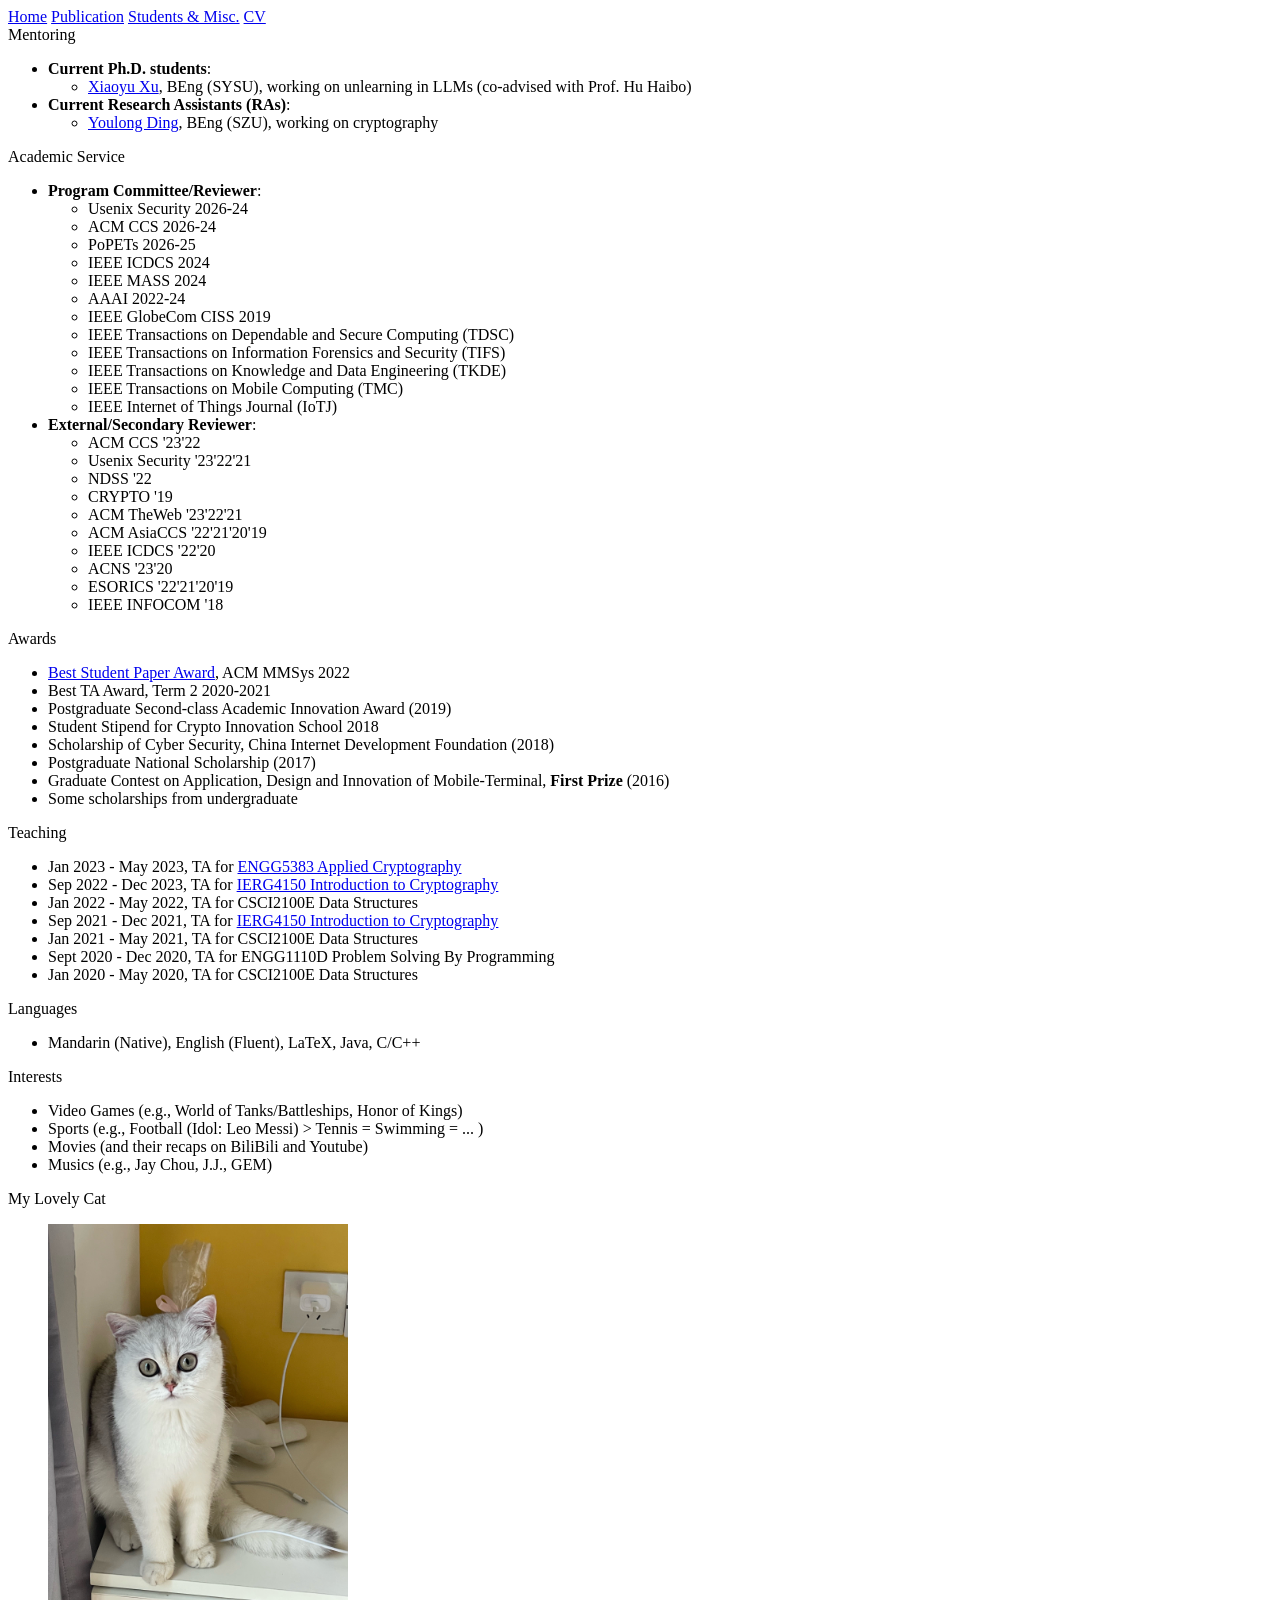
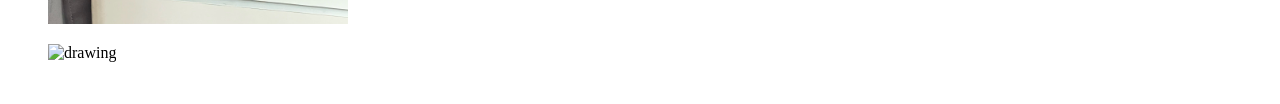
==== misc.html @ 65427c91 "Update misc.html" ====
<!DOCTYPE html>
<html>
<head>
	<meta name="viewport" content="width=device-width,height=device-height,initial-scale=1.0, minimum-scale=1.0, maximum-scale=1.0, user-scalable=yes">
    <title>Minxin Du's Homepage</title>
    <link rel="stylesheet" type="text/css" href="./stylesheets/styles.css">
    <link rel="stylesheet" type="text/css" href="https://cdnjs.cloudflare.com/ajax/libs/semantic-ui/2.3.1/semantic.css">
    <script src="./stylesheets/jquery.js"></script>
    <script src="./stylesheets/semantic.js"></script>
</head>
<body>

<div style="text-align: justify;">
<div class="ui fixed fitted top four item menu borderless">
    <div class="ui container">

        <a class="item" href="/"><i class="home icon"></i>Home</a>
        <a class="item" href="publication"><i class="file text icon"></i>Publication</a>
        <!--<a class="item" href="talk"><i class="bell icon"></i>Talk</a>-->
        <a class="item" href="misc"><i class="certificate icon"></i>Students & Misc.</a>
        <a class="item" href="./Minxin_CV.pdf" target="_blank"><i class="book icon"></i>CV</a>

    </div>

</div>


    <div class="ui main text container">

         <div class="ui large header">Mentoring</div>
        <div class="ui section divider"></div>
        <div class="ui top attached">
            <div class="content">
                <ul>
                    <li><b>Current Ph.D. students</b>:
                        <ul>
			    <li><a href="https://xiaoyuxu1.github.io/">Xiaoyu Xu</a>, BEng (SYSU), working on unlearning in LLMs (co-advised with Prof. Hu Haibo)</li>	
                        </ul>
                    </li>
		    <li><b>Current Research Assistants (RAs)</b>:
                        <ul>
			    <li><a href="https://youlongding.github.io/">Youlong Ding</a>, BEng (SZU), working on cryptography</li>	
                        </ul>
                    </li>
		 

                </ul>
            </div>
        </div>

        <div class="ui large header">Academic Service</div>
        <div class="ui section divider"></div>
        <div class="ui top attached">
            <div class="content">
                <ul>
                    <li><b>Program Committee/Reviewer</b>:
                        <ul>
			    <li>Usenix Security 2026-24</li>	
			    <li>ACM CCS 2026-24</li>	
			    <li>PoPETs 2026-25</li>	
			    <li>IEEE ICDCS 2024</li>	
			    <li>IEEE MASS 2024</li>
			    <li>AAAI 2022-24</li>
                            <li>IEEE GlobeCom CISS 2019</li>
			    <li>IEEE Transactions on Dependable and Secure Computing (TDSC)</li>
			    <li>IEEE Transactions on Information Forensics and Security (TIFS)</li>
                            <li>IEEE Transactions on Knowledge and Data Engineering (TKDE)</li>
			    <li>IEEE Transactions on Mobile Computing (TMC)</li>
                            <li>IEEE Internet of Things Journal (IoTJ)</li>
                        </ul>
                    </li>
                    <li><b>External/Secondary Reviewer</b>:
                        <ul>
                            <li>ACM CCS '23'22</li> 
			    <li>Usenix Security '23'22'21</li>
			    <li>NDSS '22</li>
			    <li>CRYPTO '19</li>
		            <li>ACM TheWeb '23'22'21</li> 
			    <li>ACM AsiaCCS '22'21'20'19</li> 
			    <li>IEEE ICDCS '22'20</li> 
		            <li>ACNS '23'20</li> 
			    <li>ESORICS '22'21'20'19</li>
		            <li>IEEE INFOCOM '18</li>
                        </ul>
                    </li>
                </ul>
            </div>
        </div>

        <div class="ui large header">Awards</div>
        <div class="ui section divider"></div>
        <div class="ui top attached">
            <div class="content">
                <ul>
		    <li><a href="https://mmsys2022.ie/program/awards">Best Student Paper Award</a>, ACM MMSys 2022</li>
                    <li>Best TA Award, Term 2 2020-2021</li>
                    <li>Postgraduate Second-class Academic Innovation Award (2019)</li>
                    <li>Student Stipend for Crypto Innovation School 2018</li>
                    <li>Scholarship of Cyber Security, China Internet Development Foundation (2018)</li>
                    <li>Postgraduate National Scholarship (2017)</li>
                    <li>Graduate Contest on Application, Design and Innovation of Mobile-Terminal, <b>First Prize</b> (2016)</li>
		    <li>Some scholarships from undergraduate</li>
                </ul>
            </div>
        </div>


        <div class="ui large header">Teaching</div>
        <div class="ui section divider"></div>
        <div class="ui top attached">
            <div class="content">
                <ul><li>Jan 2023 - May 2023, TA for <a href="https://staff.ie.cuhk.edu.hk/~smchow/5383/" target="_blank">ENGG5383 Applied Cryptography</a></li>
		    <li>Sep 2022 - Dec 2023, TA for <a href="https://staff.ie.cuhk.edu.hk/~smchow/4150/" target="_blank">IERG4150 Introduction to Cryptography</a></li>
                    <li>Jan 2022 - May 2022, TA for CSCI2100E Data Structures</li>
		    <li>Sep 2021 - Dec 2021, TA for <a href="https://staff.ie.cuhk.edu.hk/~smchow/4150/" target="_blank">IERG4150 Introduction to Cryptography</a></li>
                    <li>Jan 2021 - May 2021, TA for CSCI2100E Data Structures</li>
                    <li>Sept 2020 - Dec 2020, TA for ENGG1110D Problem Solving By Programming</li>
	            <li>Jan 2020 - May 2020, TA for CSCI2100E Data Structures</li>
                </ul>
            </div>
        </div>
	    
	<div class="ui large header">Languages</div>
        <div class="ui section divider"></div>
        <div class="ui top attached">
            <div class="content">
		<ul>    
                    <li>Mandarin (Native), English (Fluent), LaTeX, Java, C/C++</li>
                </ul> 
            </div>
        </div>
	    
	<div class="ui large header">Interests</div>
        <div class="ui section divider"></div>
        <div class="ui top attached">
            <div class="content">
		<ul>    
                    <li>Video Games (e.g., World of Tanks/Battleships, Honor of Kings)</li>
		    <li>Sports (e.g., Football (Idol: Leo Messi) > Tennis = Swimming = ... )</li>
		    <li>Movies (and their recaps on BiliBili and Youtube)</li>
		    <li>Musics (e.g., Jay Chou, J.J., GEM) </li>
                </ul> 
            </div>
        </div>
	    
	<div class="ui large header">My Lovely Cat</div>
        <div class="ui section divider"></div>
        <div class="ui top attached">
            <div class="content">
		<ul> 
		     <p> <img src="images/cat1.jpeg" alt="drawing" height="400" width="300"></p>
		    <p> <img src="images/cat2.jpeg" alt="drawing" height="300" width="400"></p>
                </ul> 
            </div>
        </div>
	    
	<br>    
    </div>






</body>
</html>
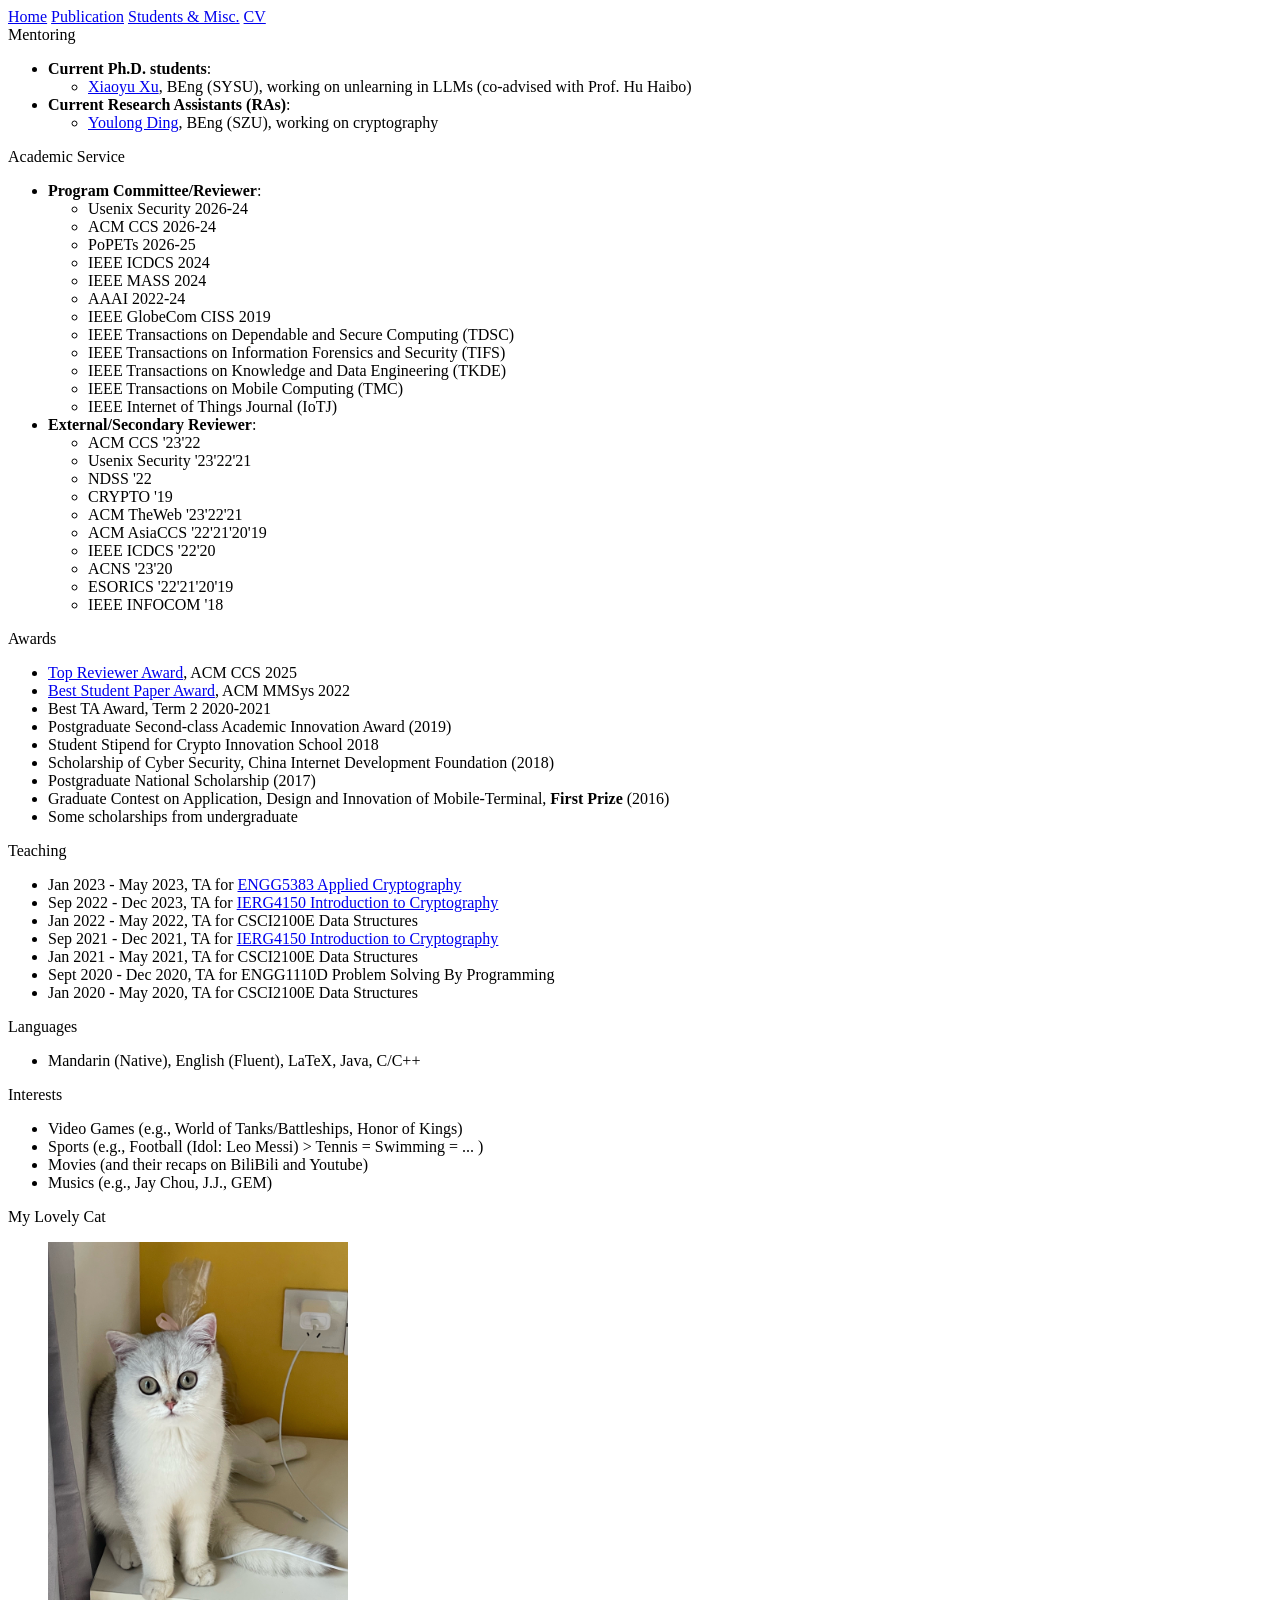
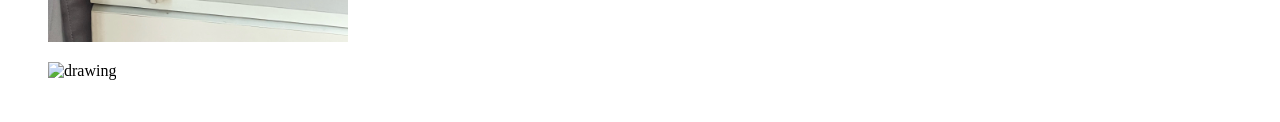
==== commit 205f0f56: "Update misc.html" ====
--- a/misc.html
+++ b/misc.html
@@ -92,6 +92,7 @@
         <div class="ui top attached">
             <div class="content">
                 <ul>
+					 <li><a href="https://www.sigsac.org/ccs/CCS2025/awards/">Top Reviewer Award</a>, ACM CCS 2025</li>
 		    <li><a href="https://mmsys2022.ie/program/awards">Best Student Paper Award</a>, ACM MMSys 2022</li>
                     <li>Best TA Award, Term 2 2020-2021</li>
                     <li>Postgraduate Second-class Academic Innovation Award (2019)</li>
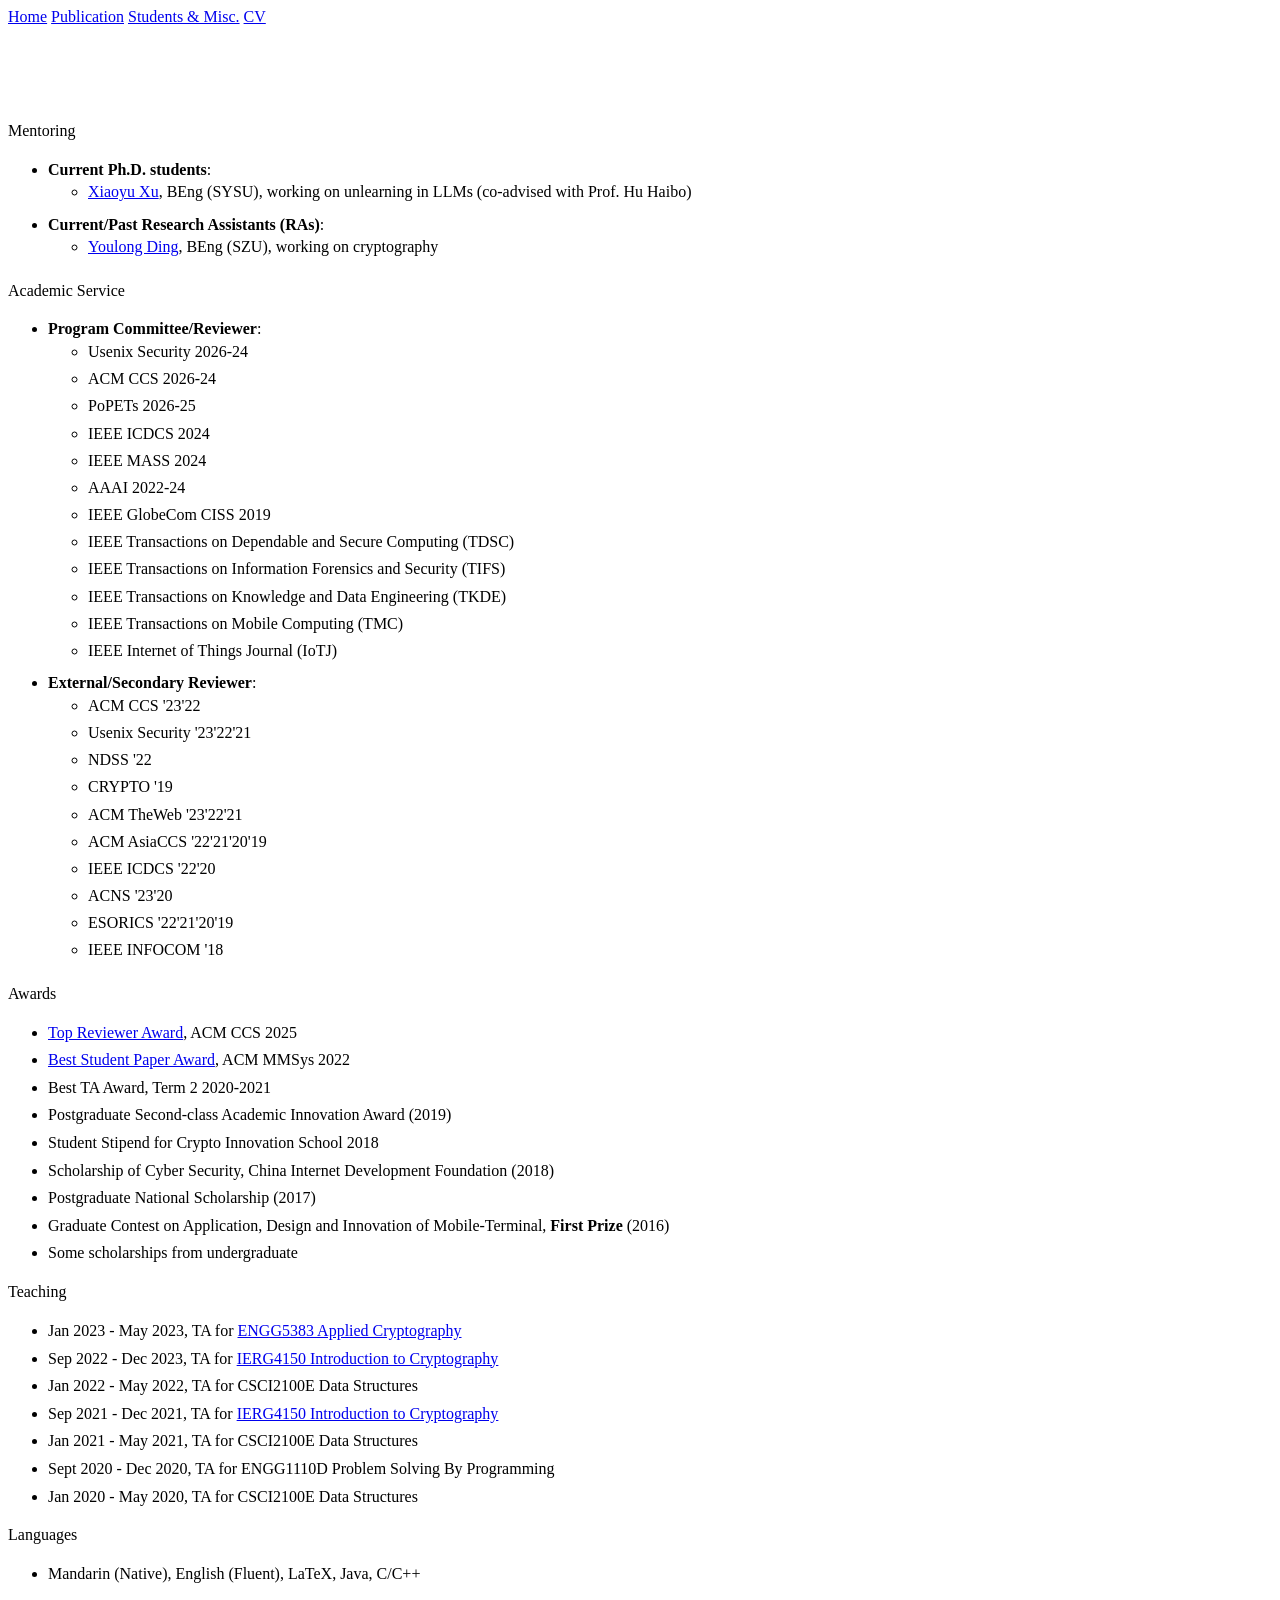
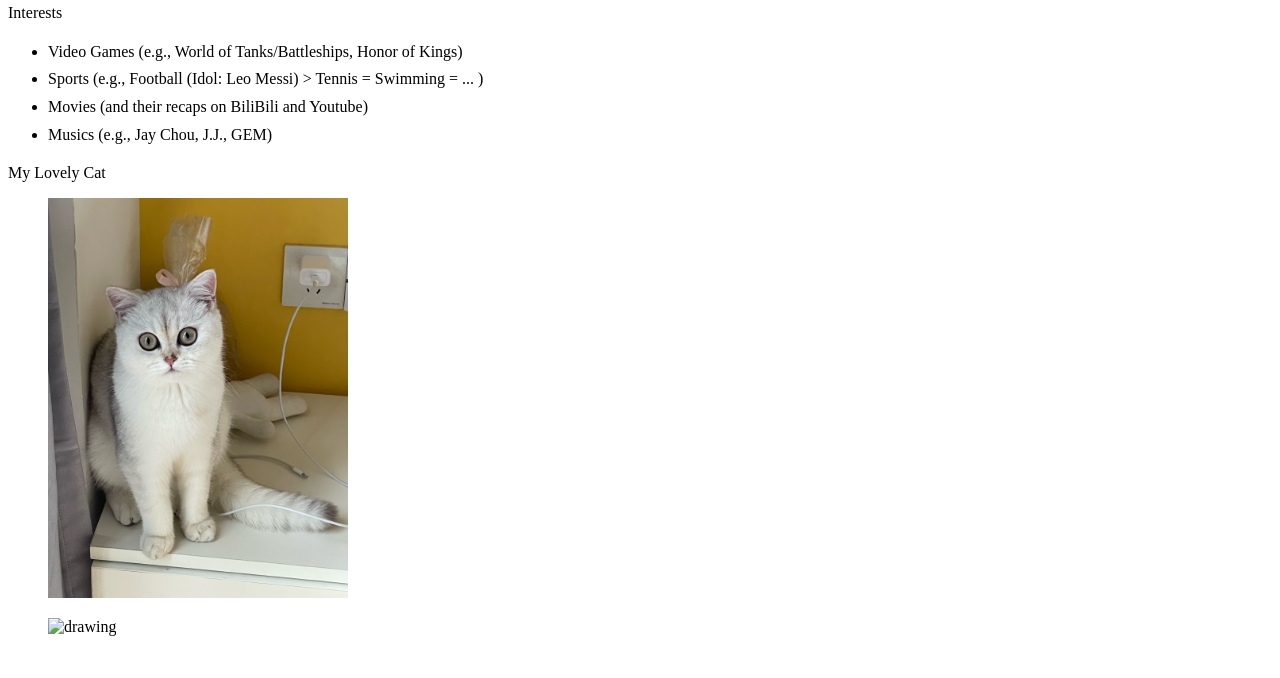
==== commit 85d9e3ed: "Update misc.html" ====
--- a/misc.html
+++ b/misc.html
@@ -37,7 +37,7 @@
 			    <li><a href="https://xiaoyuxu1.github.io/">Xiaoyu Xu</a>, BEng (SYSU), working on unlearning in LLMs (co-advised with Prof. Hu Haibo)</li>	
                         </ul>
                     </li>
-		    <li><b>Current Research Assistants (RAs)</b>:
+		    <li><b>Current/Past Research Assistants (RAs)</b>:
                         <ul>
 			    <li><a href="https://youlongding.github.io/">Youlong Ding</a>, BEng (SZU), working on cryptography</li>	
                         </ul>
--- a/stylesheets/styles.css
+++ b/stylesheets/styles.css
@@ -0,0 +1,82 @@
+/*#my-menu a{*/
+	/*padding: 2%;*/
+/*}*/
+
+/*.ui.fitted.menu .item, .ui.fitted.menu .item .menu .item, .ui.menu .fitted.item{*/
+	/*padding: 2em;*/
+/*}*/
+
+/*.ui.top.menu .ui.container {*/
+	/*padding-left: 5%;*/
+	/*padding-right: 5%;*/
+/*}*/
+
+
+.ui.main.text.container {
+	margin-top: 6.0em;
+}
+
+.ui.circular.image{
+	margin-top: -10%;
+}
+
+#bio-short {
+	/*display: inline;*/
+	padding: 3% 0 3% 0;
+}
+
+#visit-map {
+	width: 40%;
+	padding-bottom: 3%;
+}
+
+li{
+	padding-top: 0.5%;
+	padding-bottom: 0.5%;
+}
+
+
+.nd-pageheader {
+	padding: 2rem 15px;
+	margin-bottom: -3%;
+	color: #e4f1fe;
+	text-align: center;
+	background-color: #0E2863;
+}
+
+.nd-pageheader a {
+	color: #e4f1fe;
+}
+
+.nd-pageheader .container {
+	position: relative
+}
+
+.nd-pageheader h1 {
+	font-size: 3rem;
+	font-weight: 400;
+	color: #fff
+}
+
+.nd-pageheader address {
+	margin-top: 2%;
+	font-weight: 300;
+	font-size: 1.2rem;
+}
+
+.nd-pageheader p {
+	margin-bottom: 0;
+	font-size: 2rem;
+	font-weight: 300
+}
+
+.ui.main.text.container {
+    max-width: 1000px !important;
+}
+
+
+
+
+
+
+
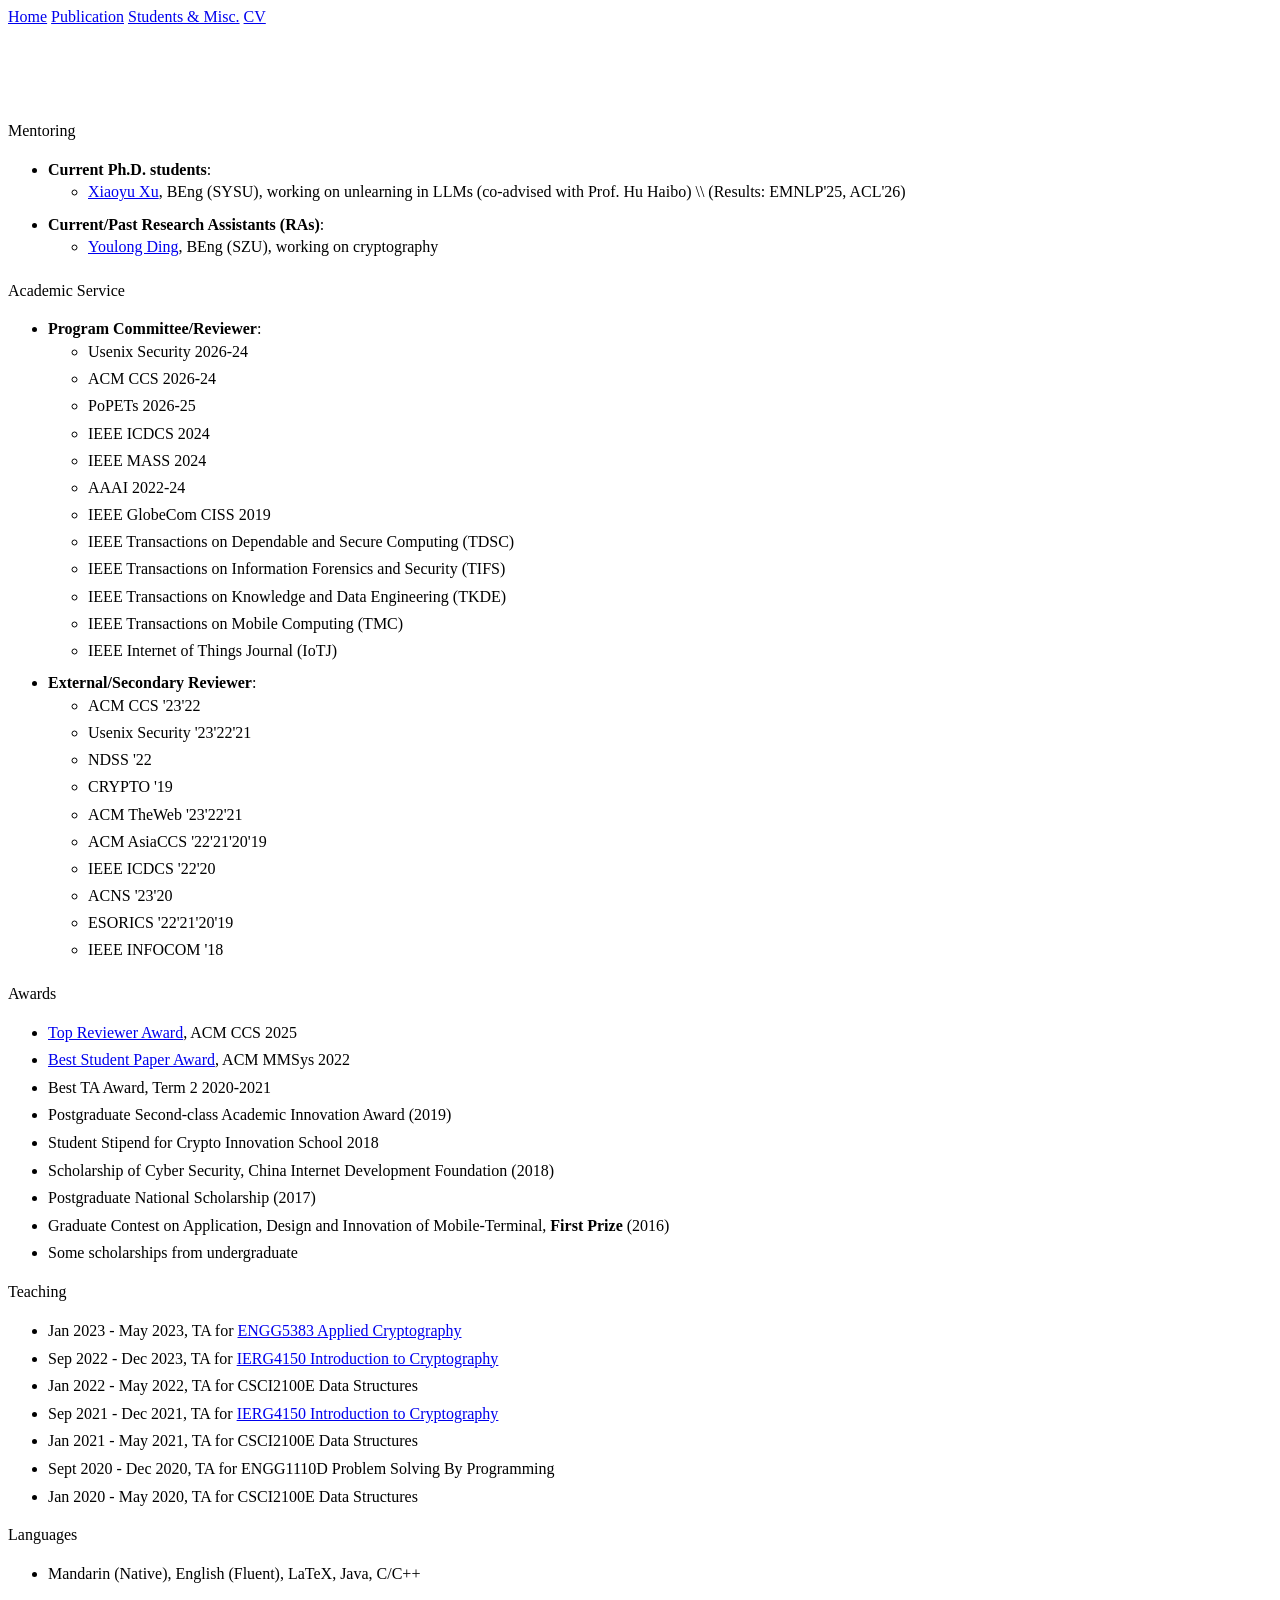
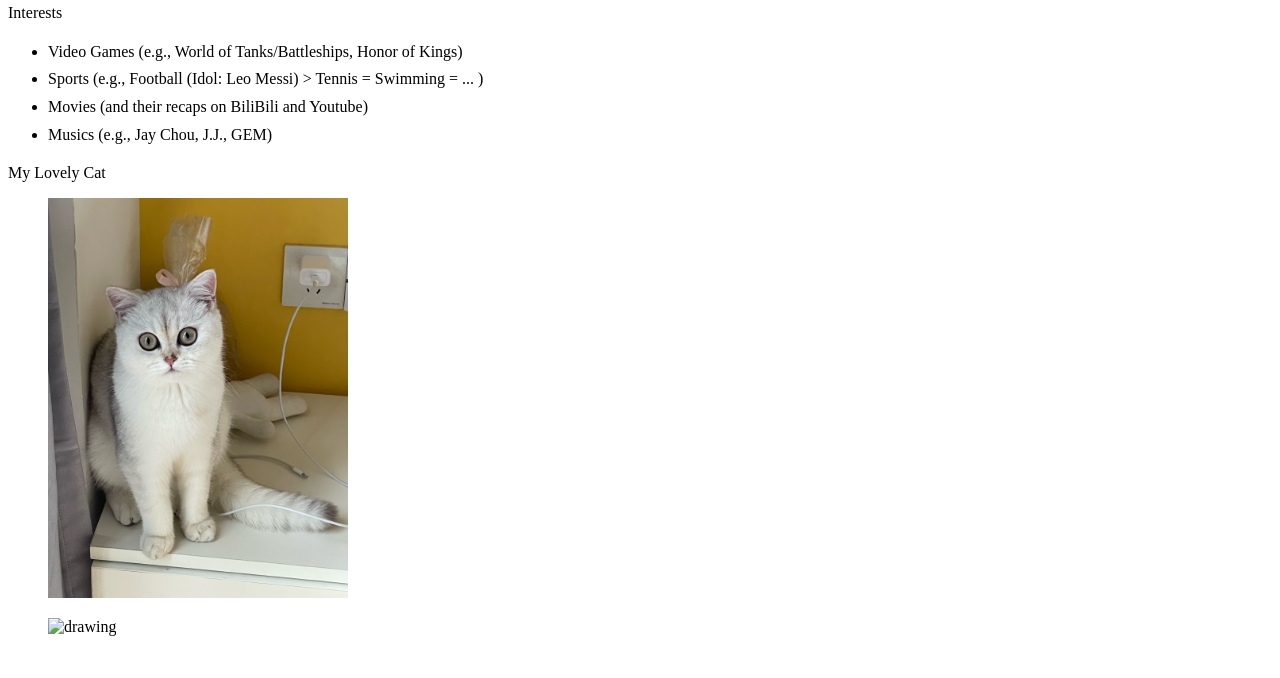
==== commit 6ecf197f: "Update misc.html" ====
--- a/misc.html
+++ b/misc.html
@@ -34,7 +34,7 @@
                 <ul>
                     <li><b>Current Ph.D. students</b>:
                         <ul>
-			    <li><a href="https://xiaoyuxu1.github.io/">Xiaoyu Xu</a>, BEng (SYSU), working on unlearning in LLMs (co-advised with Prof. Hu Haibo)</li>	
+			    <li><a href="https://xiaoyuxu1.github.io/">Xiaoyu Xu</a>, BEng (SYSU), working on unlearning in LLMs (co-advised with Prof. Hu Haibo) \\ (Results: EMNLP'25, ACL'26) </li>	
                         </ul>
                     </li>
 		    <li><b>Current/Past Research Assistants (RAs)</b>:
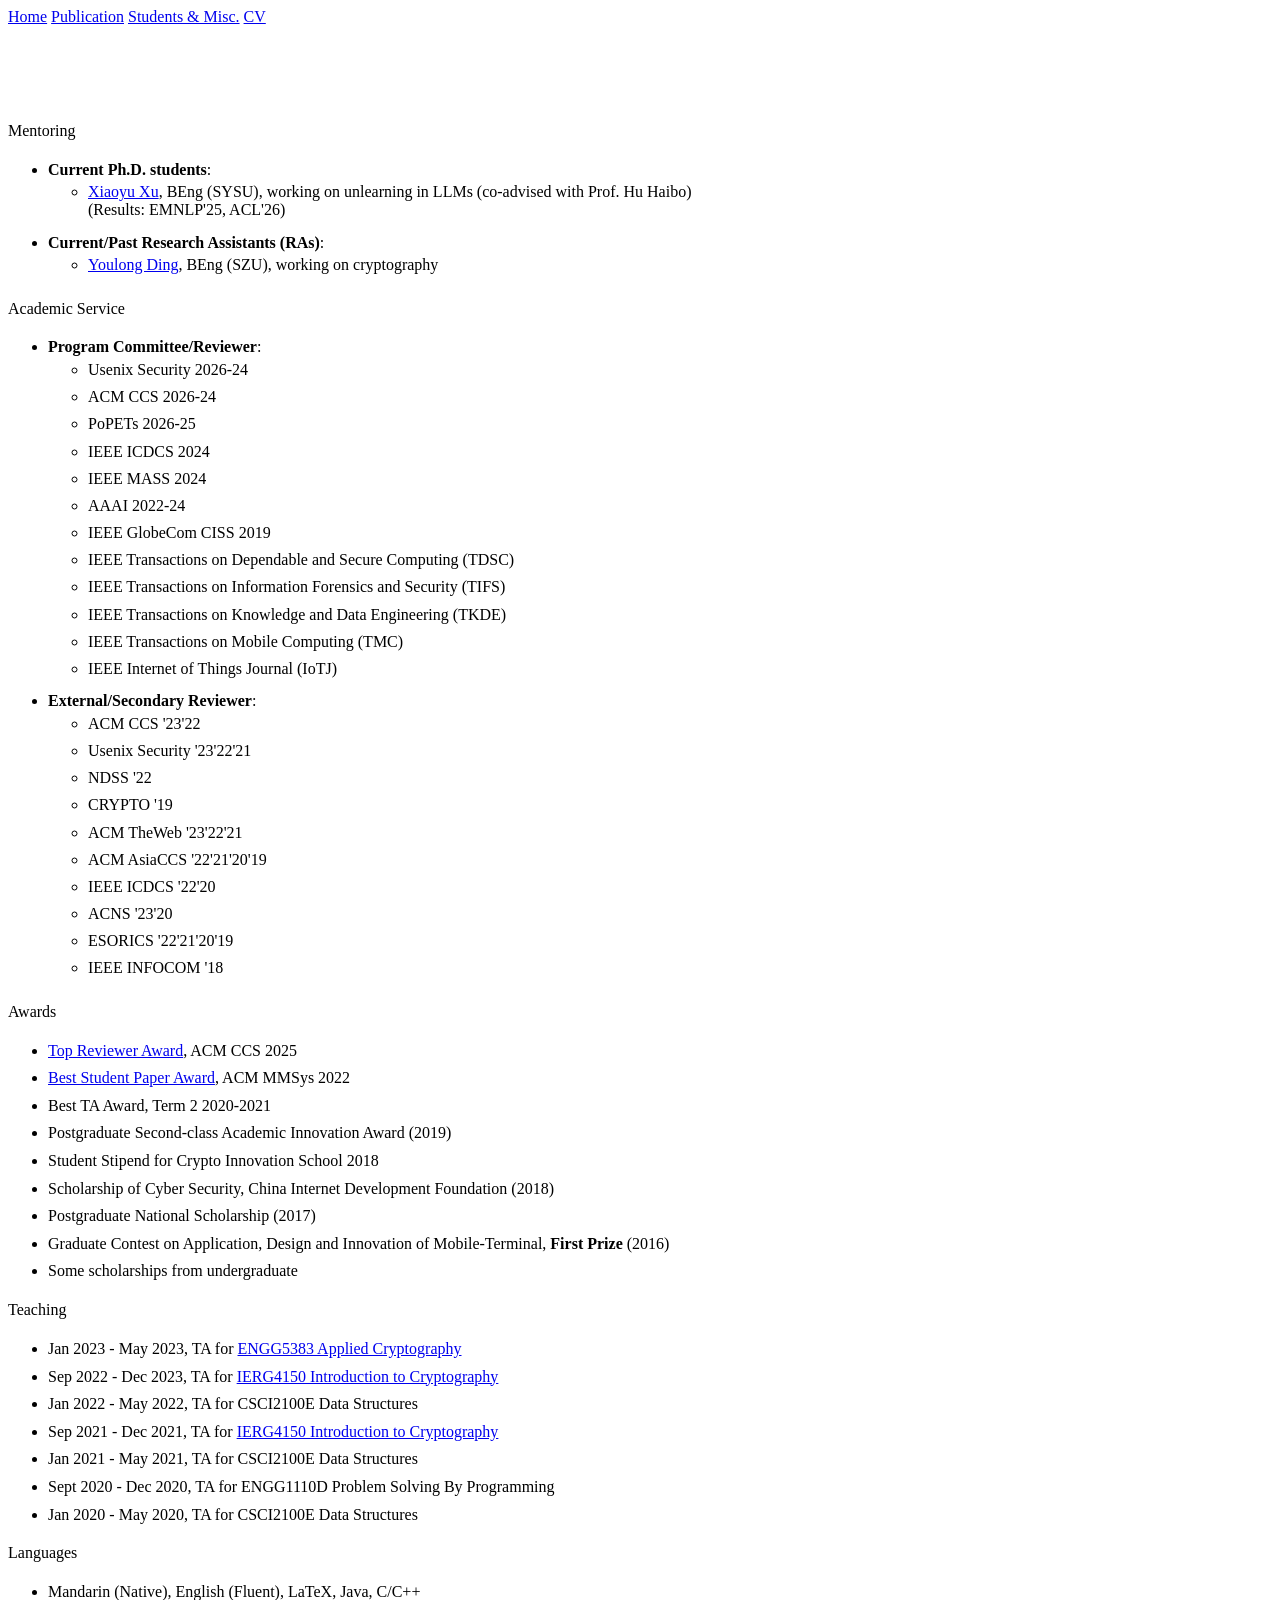
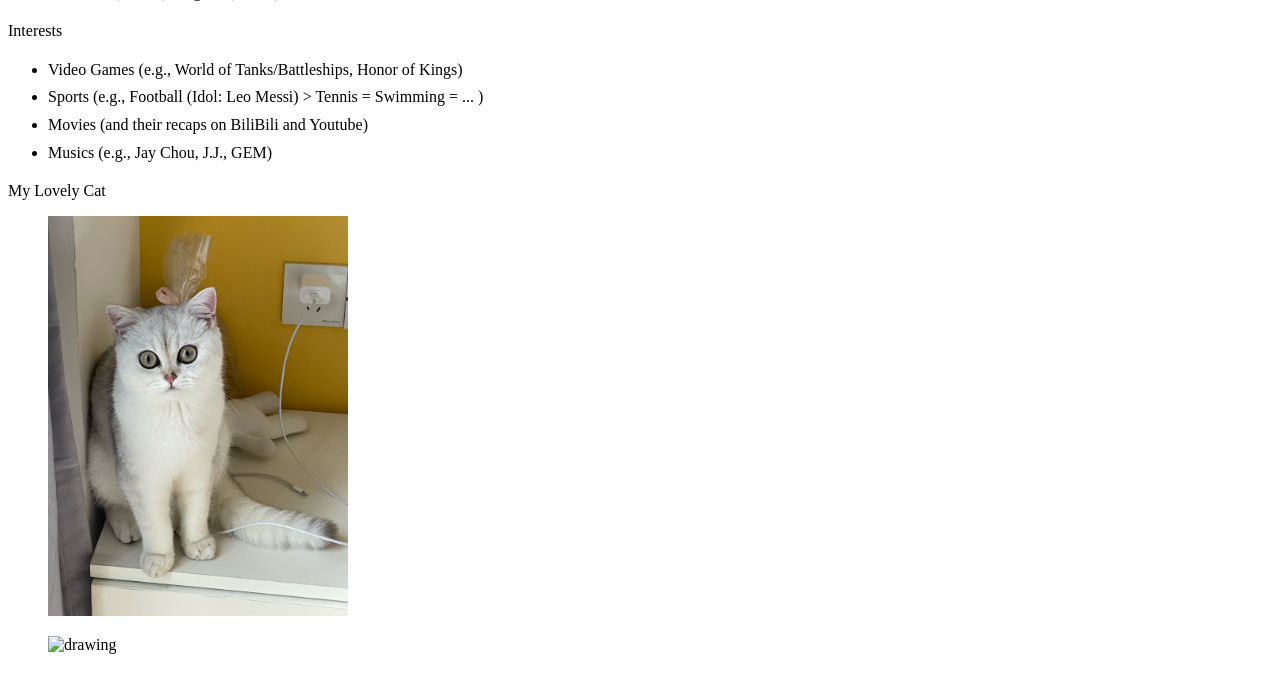
==== commit f788f586: "Update misc.html" ====
--- a/misc.html
+++ b/misc.html
@@ -34,7 +34,7 @@
                 <ul>
                     <li><b>Current Ph.D. students</b>:
                         <ul>
-			    <li><a href="https://xiaoyuxu1.github.io/">Xiaoyu Xu</a>, BEng (SYSU), working on unlearning in LLMs (co-advised with Prof. Hu Haibo) \\ (Results: EMNLP'25, ACL'26) </li>	
+			    <li><a href="https://xiaoyuxu1.github.io/">Xiaoyu Xu</a>, BEng (SYSU), working on unlearning in LLMs (co-advised with Prof. Hu Haibo) <br>(Results: EMNLP'25, ACL'26) </li>	
                         </ul>
                     </li>
 		    <li><b>Current/Past Research Assistants (RAs)</b>:
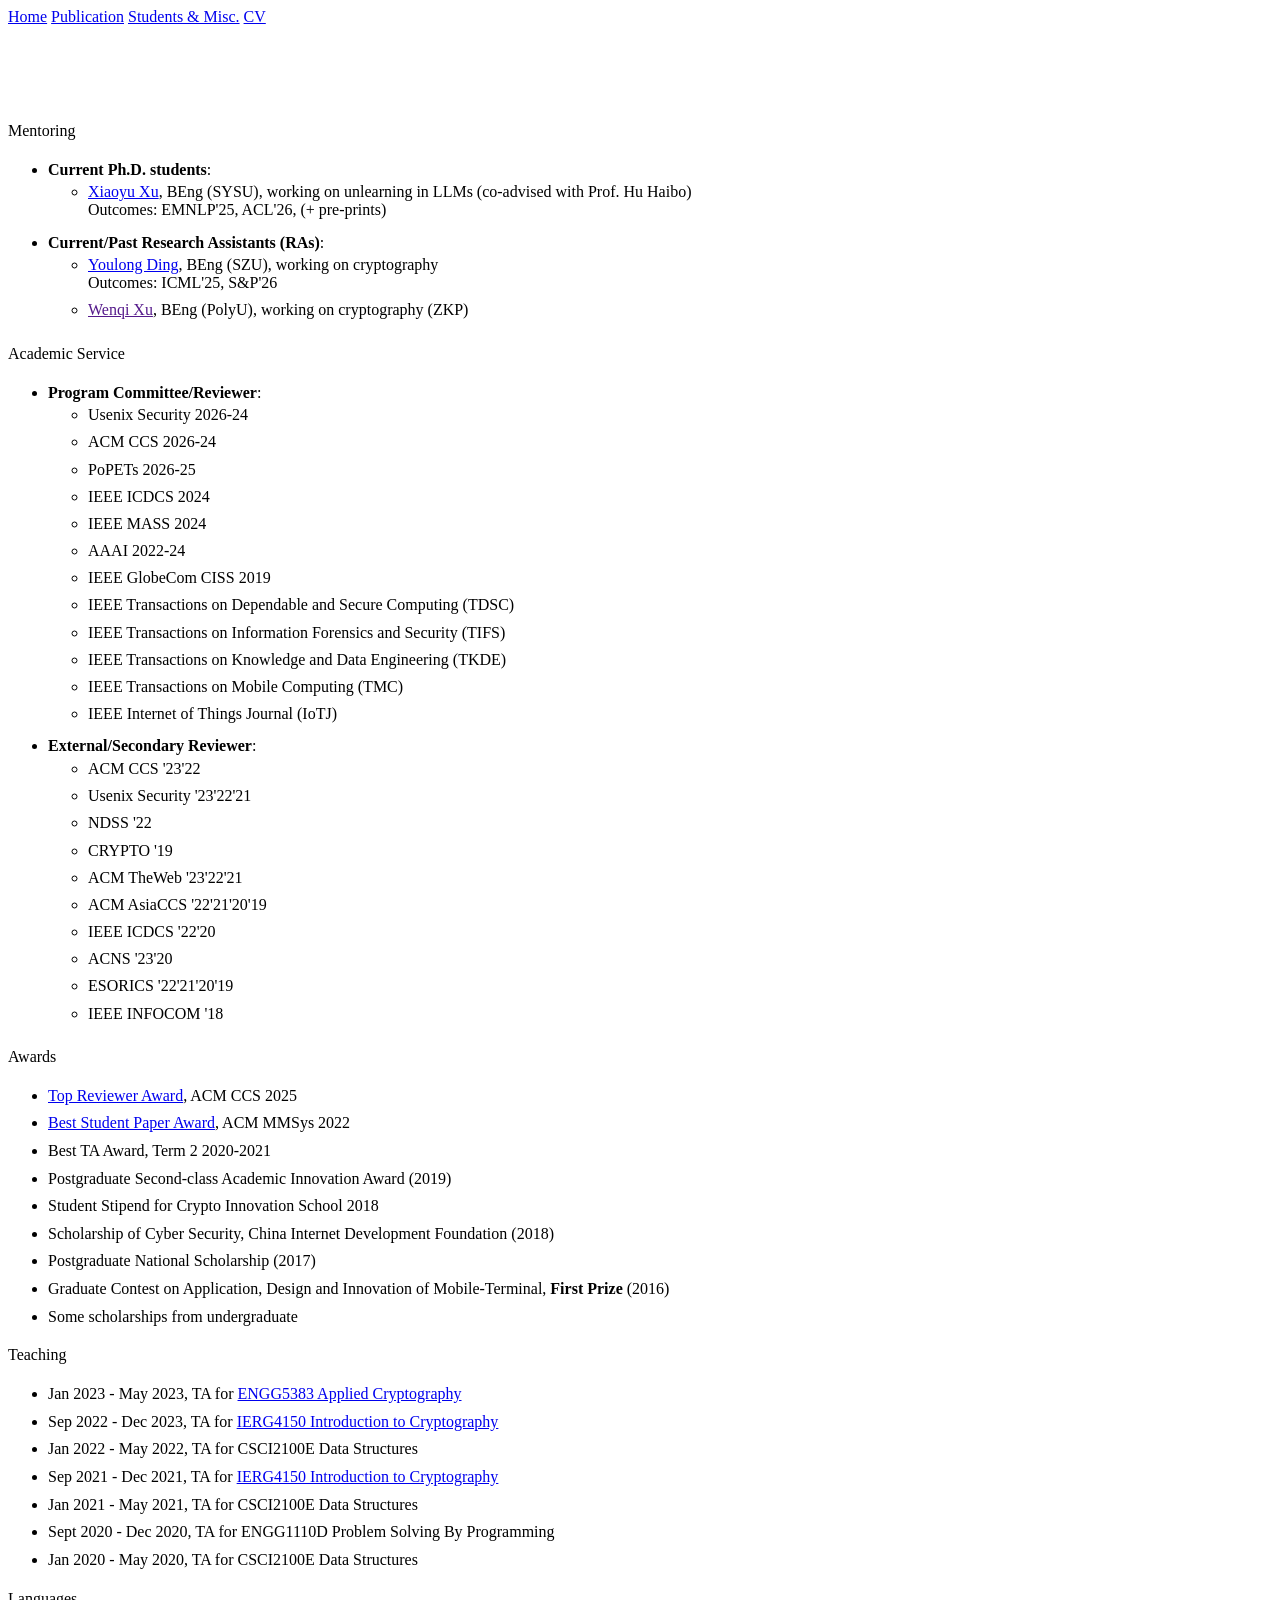
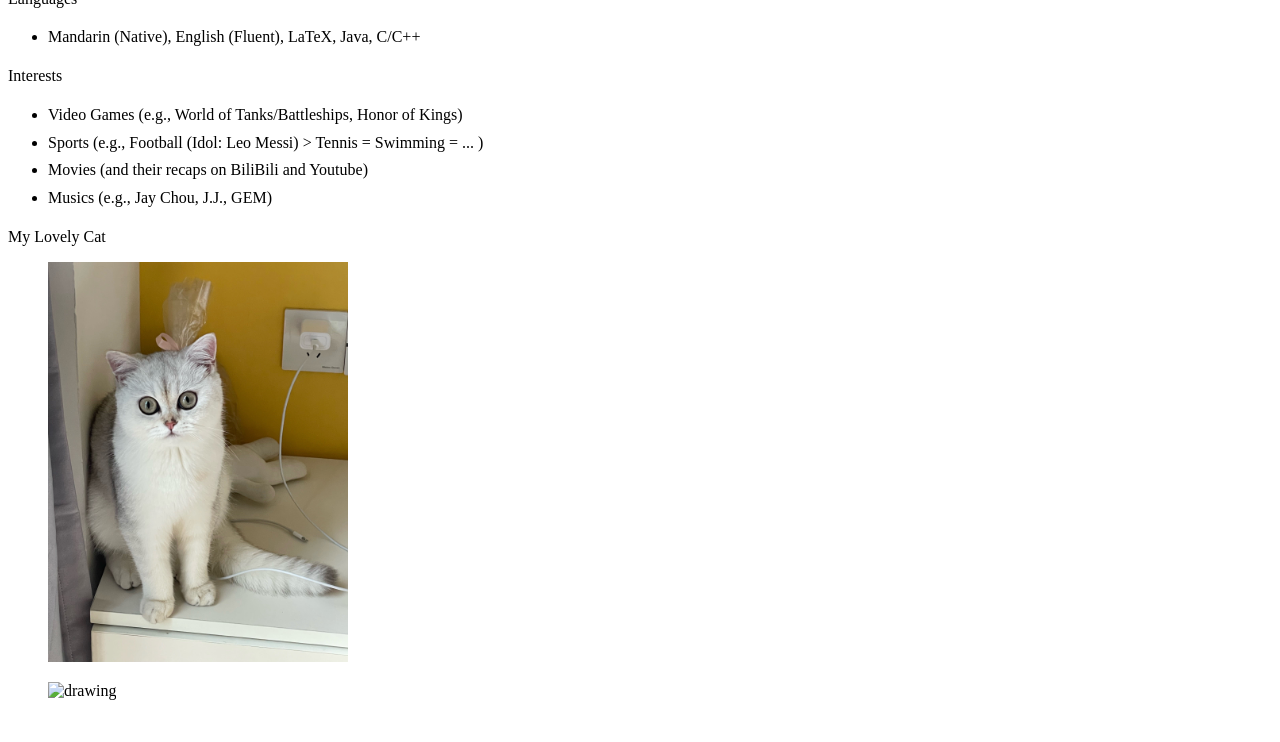
==== commit f1817d98: "Update misc.html" ====
--- a/misc.html
+++ b/misc.html
@@ -34,12 +34,16 @@
                 <ul>
                     <li><b>Current Ph.D. students</b>:
                         <ul>
-			    <li><a href="https://xiaoyuxu1.github.io/">Xiaoyu Xu</a>, BEng (SYSU), working on unlearning in LLMs (co-advised with Prof. Hu Haibo) <br>(Results: EMNLP'25, ACL'26) </li>	
+			    <li><a href="https://xiaoyuxu1.github.io/">Xiaoyu Xu</a>, BEng (SYSU), working on unlearning in LLMs (co-advised with Prof. Hu Haibo) 
+					<br> Outcomes: EMNLP'25, ACL'26, (+ pre-prints) </li>	
                         </ul>
                     </li>
 		    <li><b>Current/Past Research Assistants (RAs)</b>:
                         <ul>
-			    <li><a href="https://youlongding.github.io/">Youlong Ding</a>, BEng (SZU), working on cryptography</li>	
+			    <li><a href="https://youlongding.github.io/">Youlong Ding</a>, BEng (SZU), working on cryptography
+					<br> Outcomes: ICML'25, S&P'26</li>	
+				<li><a href="">Wenqi Xu</a>, BEng (PolyU), working on cryptography (ZKP)
+					</li>	
                         </ul>
                     </li>
 		 
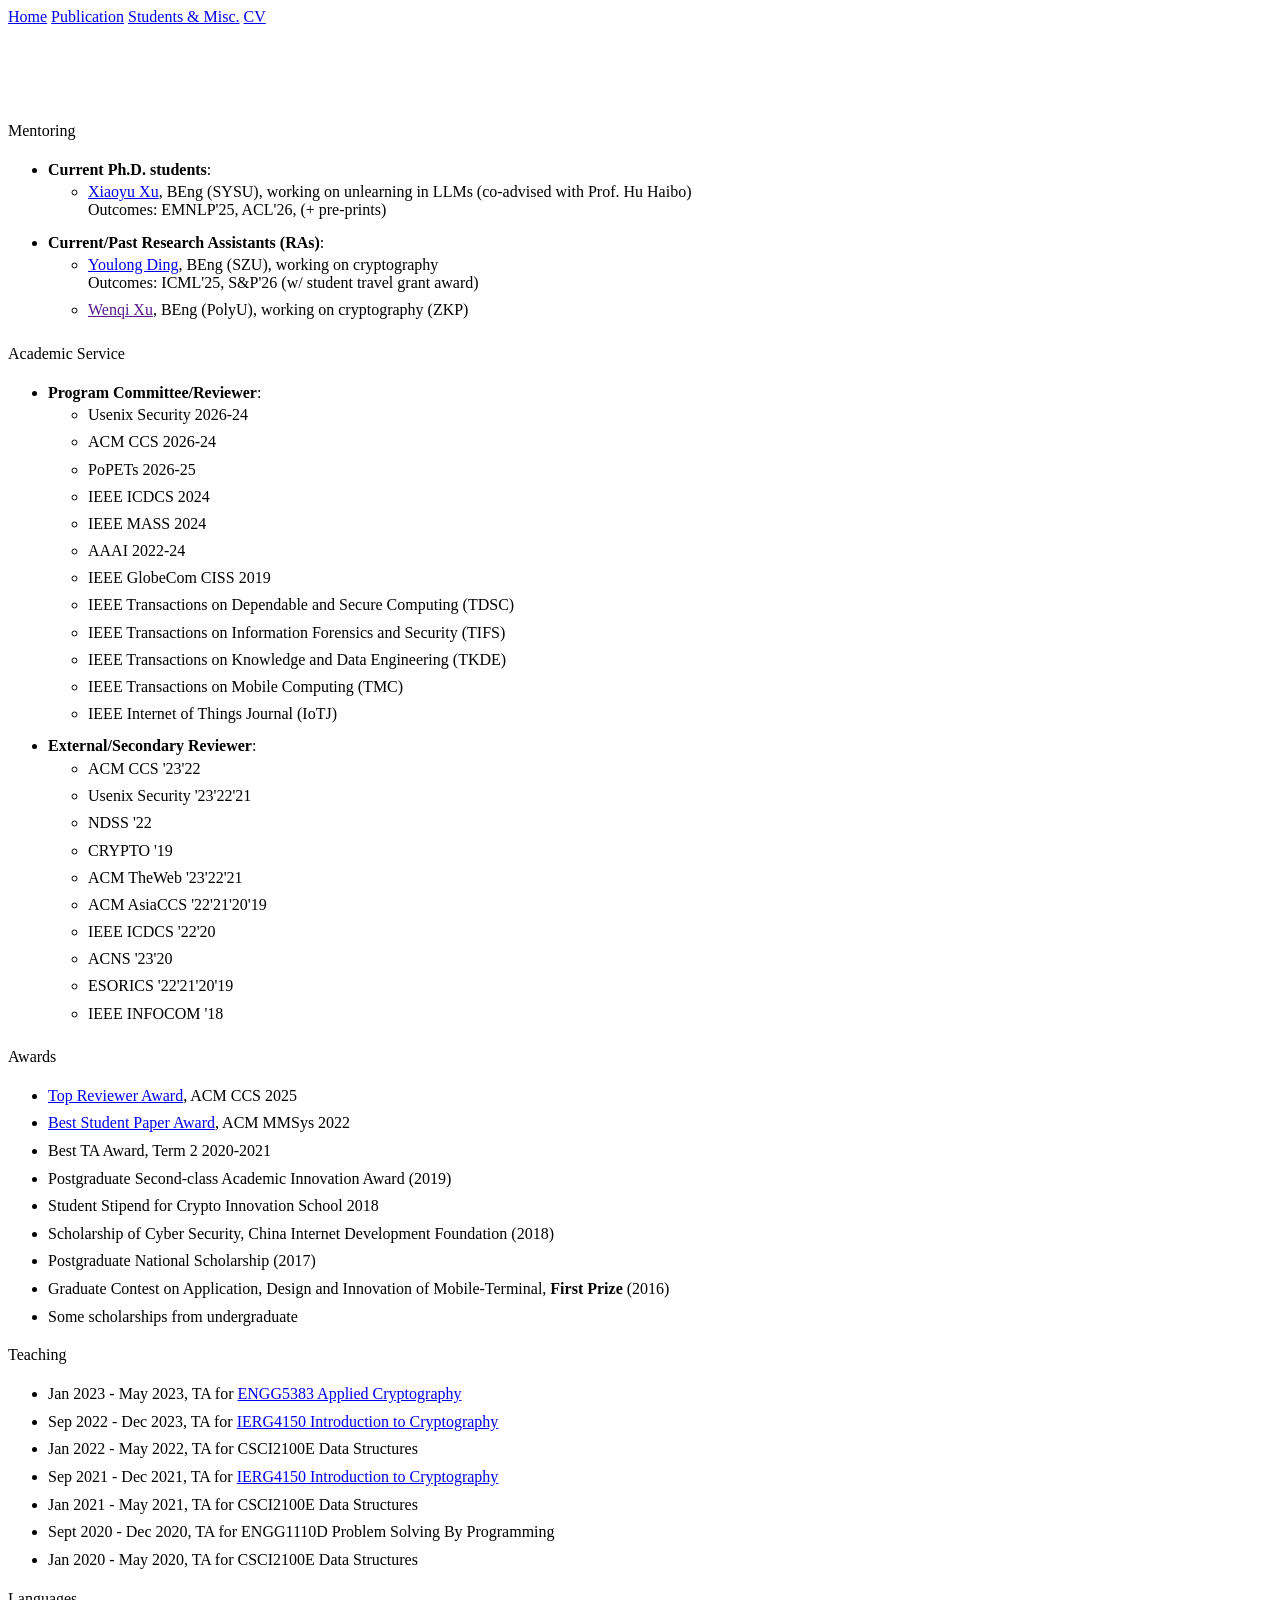
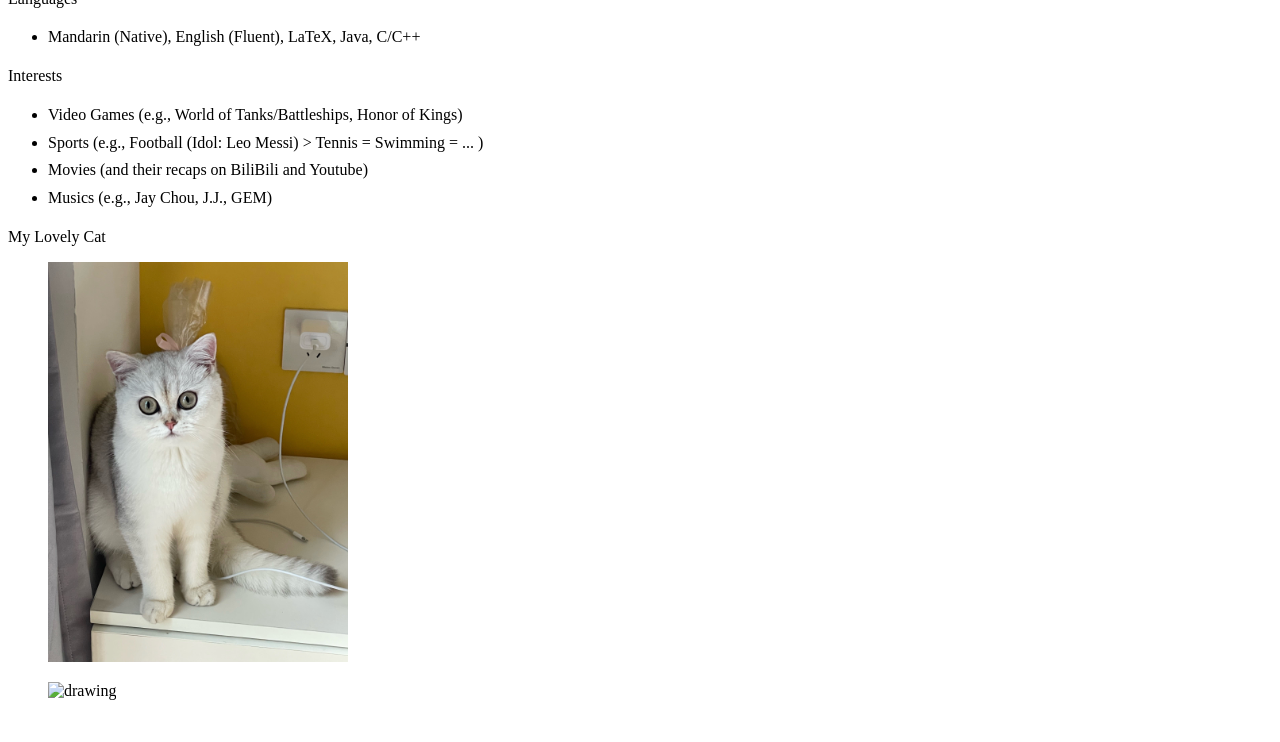
==== commit 17977a08: "Update misc.html" ====
--- a/misc.html
+++ b/misc.html
@@ -41,7 +41,7 @@
 		    <li><b>Current/Past Research Assistants (RAs)</b>:
                         <ul>
 			    <li><a href="https://youlongding.github.io/">Youlong Ding</a>, BEng (SZU), working on cryptography
-					<br> Outcomes: ICML'25, S&P'26</li>	
+					<br> Outcomes: ICML'25, S&P'26 (w/ student travel grant award) </li>	
 				<li><a href="">Wenqi Xu</a>, BEng (PolyU), working on cryptography (ZKP)
 					</li>	
                         </ul>
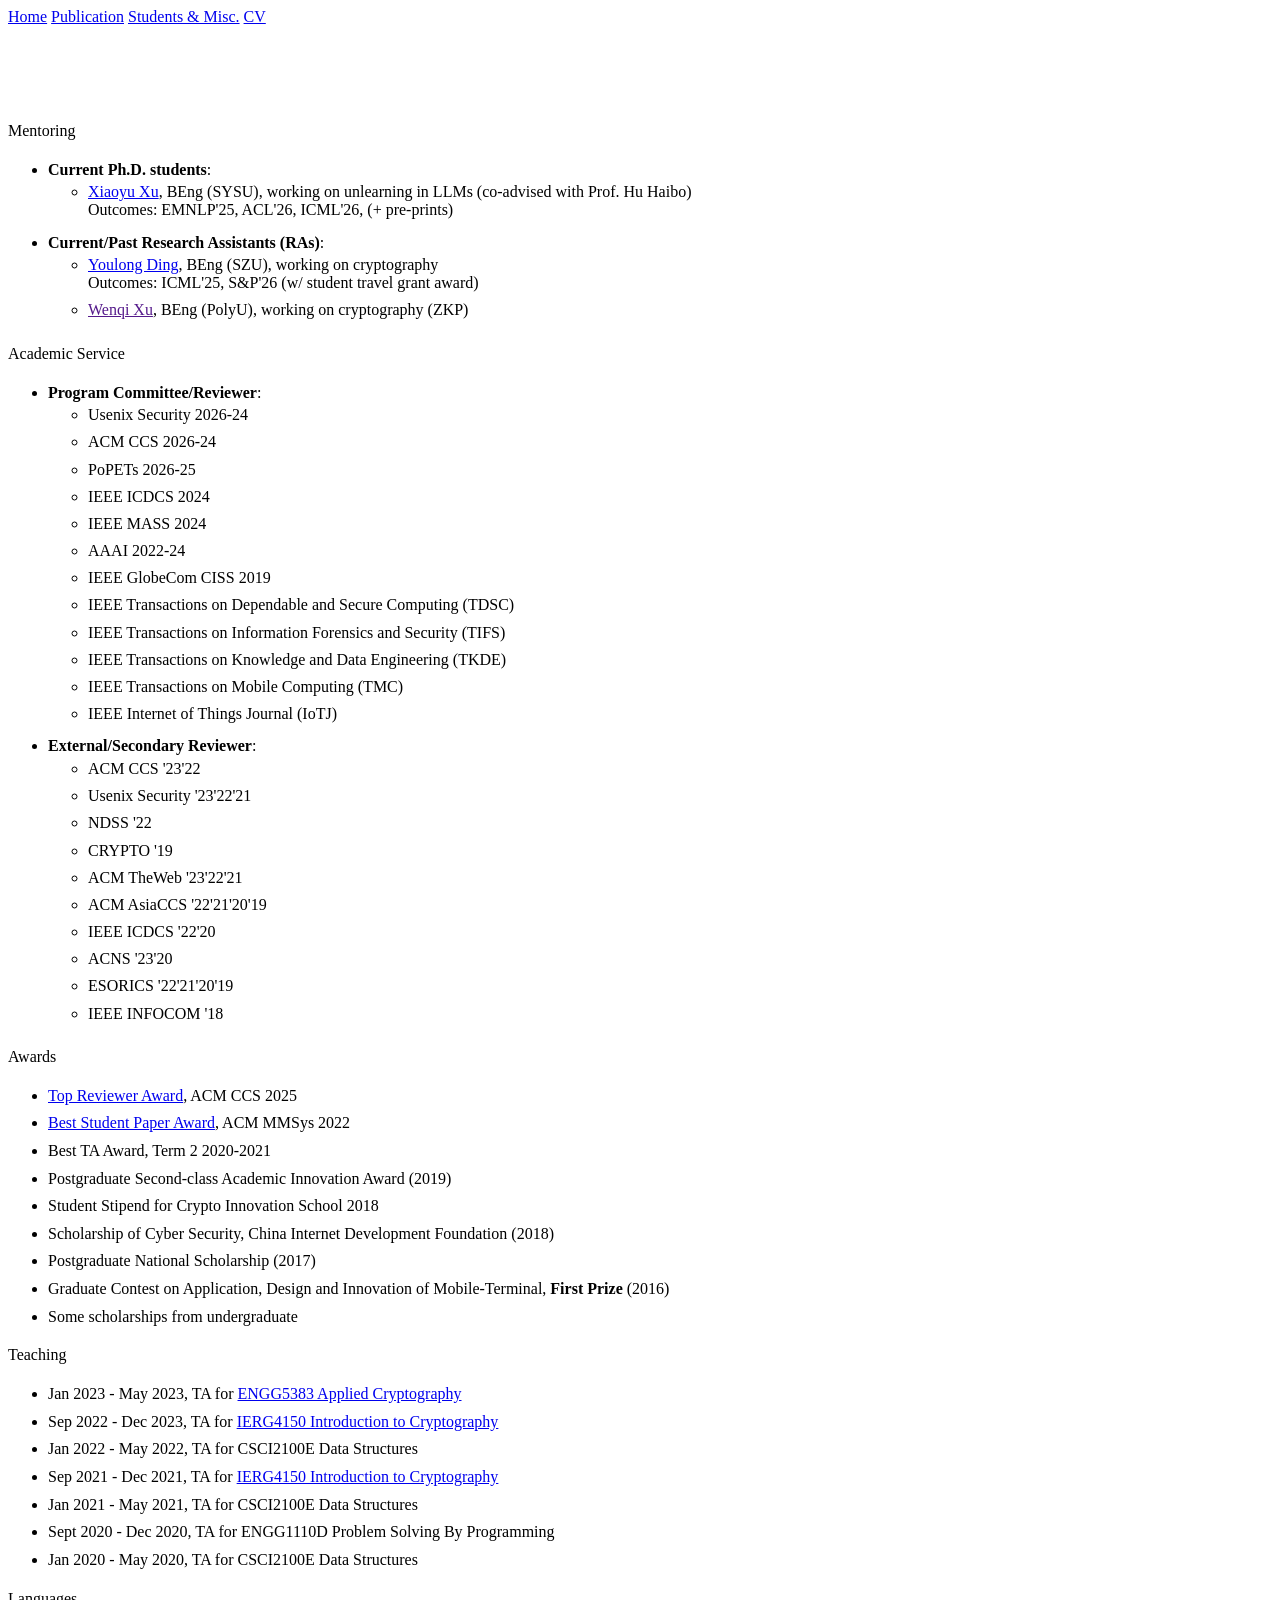
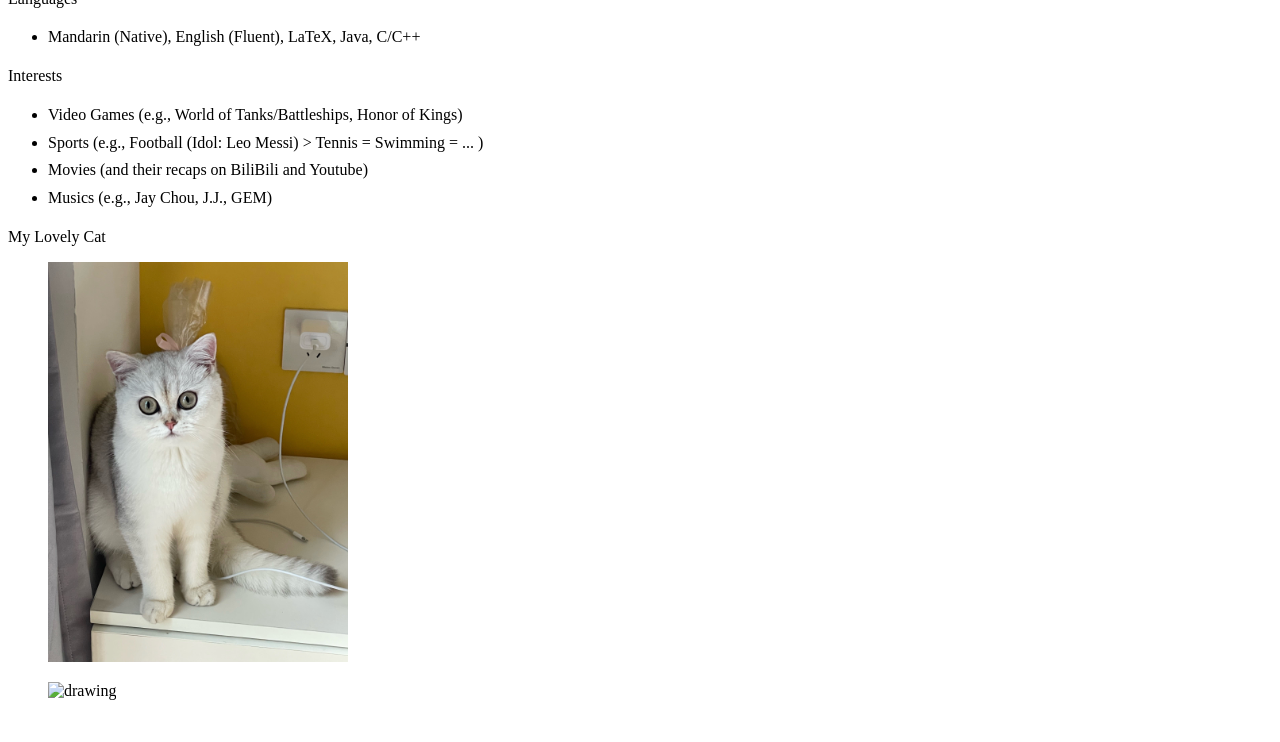
==== commit 42a5a620: "Update misc.html" ====
--- a/misc.html
+++ b/misc.html
@@ -35,7 +35,7 @@
                     <li><b>Current Ph.D. students</b>:
                         <ul>
 			    <li><a href="https://xiaoyuxu1.github.io/">Xiaoyu Xu</a>, BEng (SYSU), working on unlearning in LLMs (co-advised with Prof. Hu Haibo) 
-					<br> Outcomes: EMNLP'25, ACL'26, (+ pre-prints) </li>	
+					<br> Outcomes: EMNLP'25, ACL'26, ICML'26, (+ pre-prints) </li>	
                         </ul>
                     </li>
 		    <li><b>Current/Past Research Assistants (RAs)</b>:
